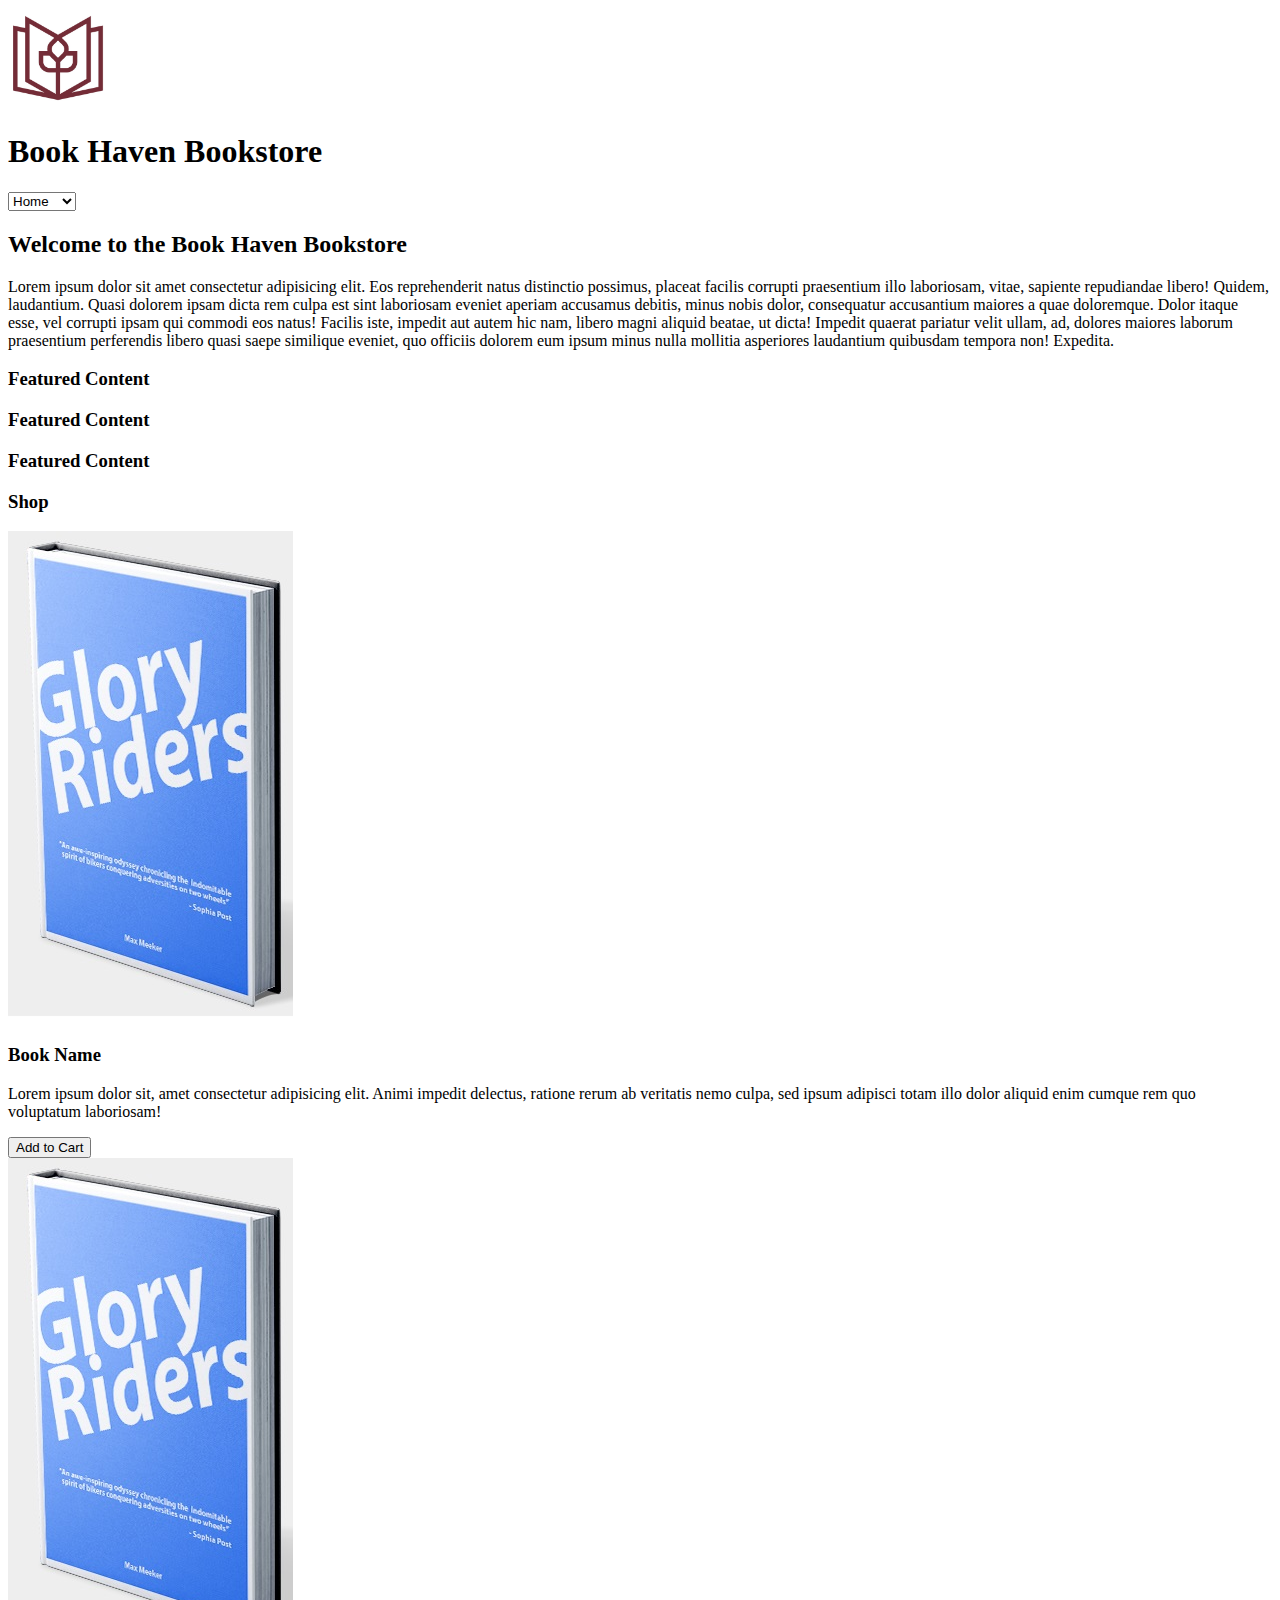
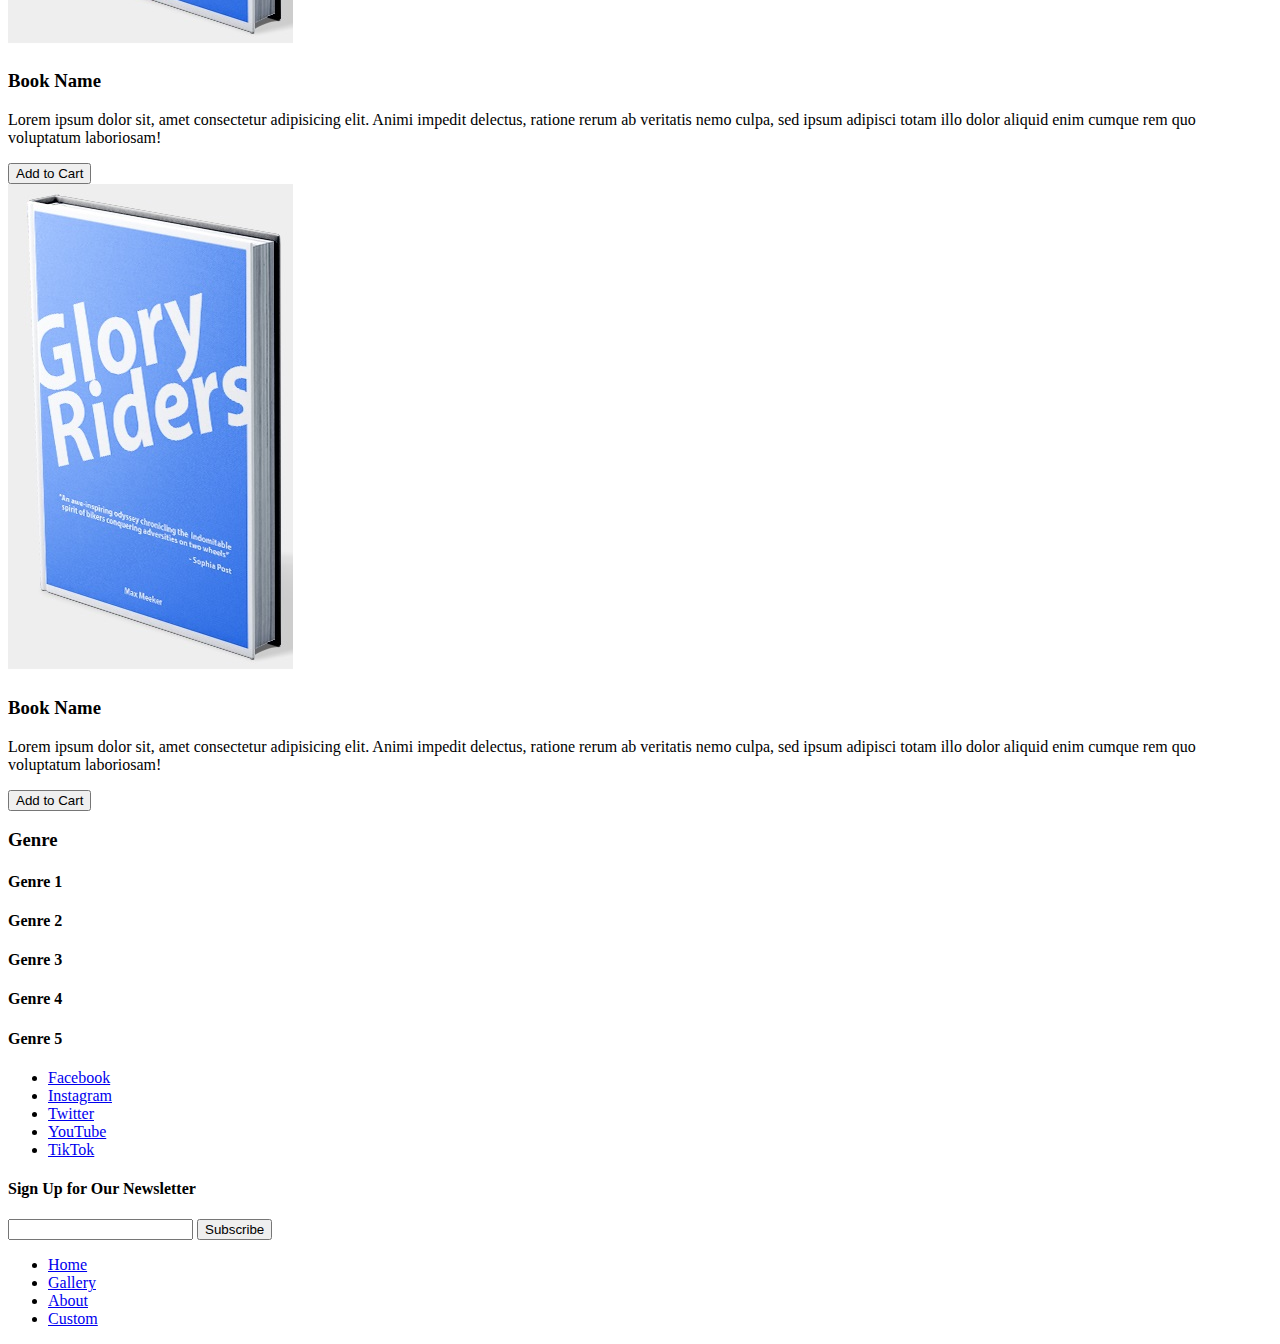
==== index.html @ 3fa57cb9 "project" ====
<!DOCTYPE html>
<html lang="en">
<head>
    <meta charset="UTF-8">
    <meta name="viewport" content="width=device-width, initial-scale=1.0">
    <title>Book Haven Bookstore</title>
</head>
<body>
    <header>
        <img src="logo.jpg" height="100" width="100" alt="Logo">
        <h1>Book Haven Bookstore</h1>
        <select>
            <option>Home</option>
            <option>Gallery</option>
            <option>About</option>
            <option>Custom</option>
        </select>
    </header>
    <main>
        <h2>Welcome to the Book Haven Bookstore</h2>
        <p>Lorem ipsum dolor sit amet consectetur adipisicing elit. Eos reprehenderit natus distinctio possimus, placeat facilis corrupti praesentium illo laboriosam, vitae, sapiente repudiandae libero! Quidem, laudantium. Quasi dolorem ipsam dicta rem culpa est sint laboriosam eveniet aperiam accusamus debitis, minus nobis dolor, consequatur accusantium maiores a quae doloremque. Dolor itaque esse, vel corrupti ipsam qui commodi eos natus! Facilis iste, impedit aut autem hic nam, libero magni aliquid beatae, ut dicta! Impedit quaerat pariatur velit ullam, ad, dolores maiores laborum praesentium perferendis libero quasi saepe similique eveniet, quo officiis dolorem eum ipsum minus nulla mollitia asperiores laudantium quibusdam tempora non! Expedita.</p>
    </main>
    
    <section>
        <section>
            <h3>Featured Content</h3>
        </section>
        <section>
            <h3>Featured Content</h3>
        </section>
        <section>
            <h3>Featured Content</h3>
        </section>
    </section>

    <section>
        <h3>Shop</h3>
        <section>
            <img src="Book.jpg">
            <h3>Book Name</h3>
            <p>Lorem ipsum dolor sit, amet consectetur adipisicing elit. Animi impedit delectus, ratione rerum ab veritatis nemo culpa, sed ipsum adipisci totam illo dolor aliquid enim cumque rem quo voluptatum laboriosam!</p>
            <button>Add to Cart</button>
        </section>
        <section>
            <img src="Book.jpg">
            <h3>Book Name</h3>
            <p>Lorem ipsum dolor sit, amet consectetur adipisicing elit. Animi impedit delectus, ratione rerum ab veritatis nemo culpa, sed ipsum adipisci totam illo dolor aliquid enim cumque rem quo voluptatum laboriosam!</p>
            <button>Add to Cart</button>
        </section>
        <section>
            <img src="Book.jpg">
            <h3>Book Name</h3>
            <p>Lorem ipsum dolor sit, amet consectetur adipisicing elit. Animi impedit delectus, ratione rerum ab veritatis nemo culpa, sed ipsum adipisci totam illo dolor aliquid enim cumque rem quo voluptatum laboriosam!</p>
            <button>Add to Cart</button>
        </section>
    </section>

    <section>
        <h3>Genre</h3>
        <h4>Genre 1</h4>
        <h4>Genre 2</h4>
        <h4>Genre 3</h4>
        <h4>Genre 4</h4>
        <h4>Genre 5</h4>
    </section>

    <footer>
        <ul>
            <li><a href="https://www.facebook.com">Facebook</a></li>
            <li><a href="https://www.instagram.com">Instagram</a></li>
            <li><a href="https://www.x.com">Twitter</a></li>
            <li><a href="https://www.youtube.com">YouTube</a></li>
            <li><a href="https://www.tiktok.com">TikTok</a></li>
        </ul>
        <h4>Sign Up for Our Newsletter</h4>
        <form>
            <input type="text">
            <input type="submit" name="Subscribe" value="Subscribe">
        </form>
        <ul>
            <li><a href="index.html">Home</a></li>
            <li><a href="gallery.html">Gallery</a></li>
            <li><a href="about.html">About</a></li>
            <li><a href="custom.html">Custom</a></li>
        </ul>
    </footer>

</body>
</html>
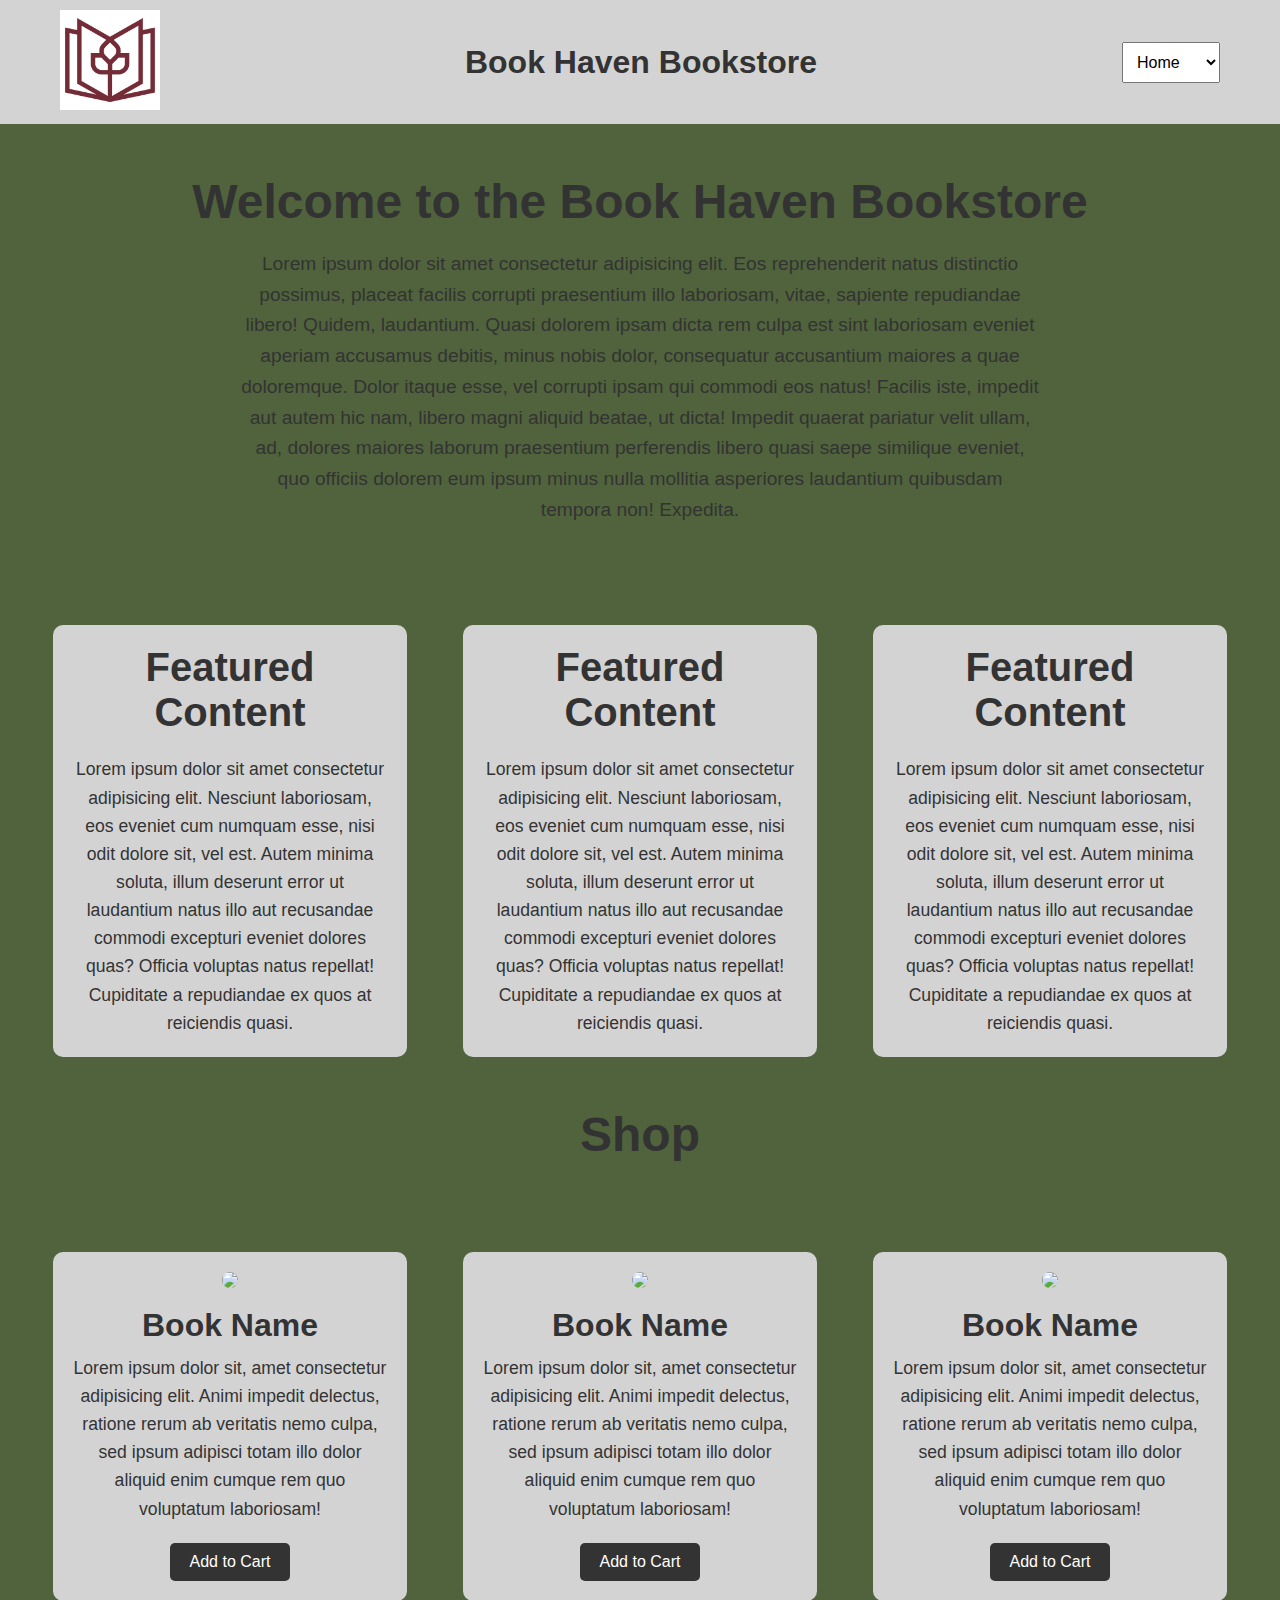
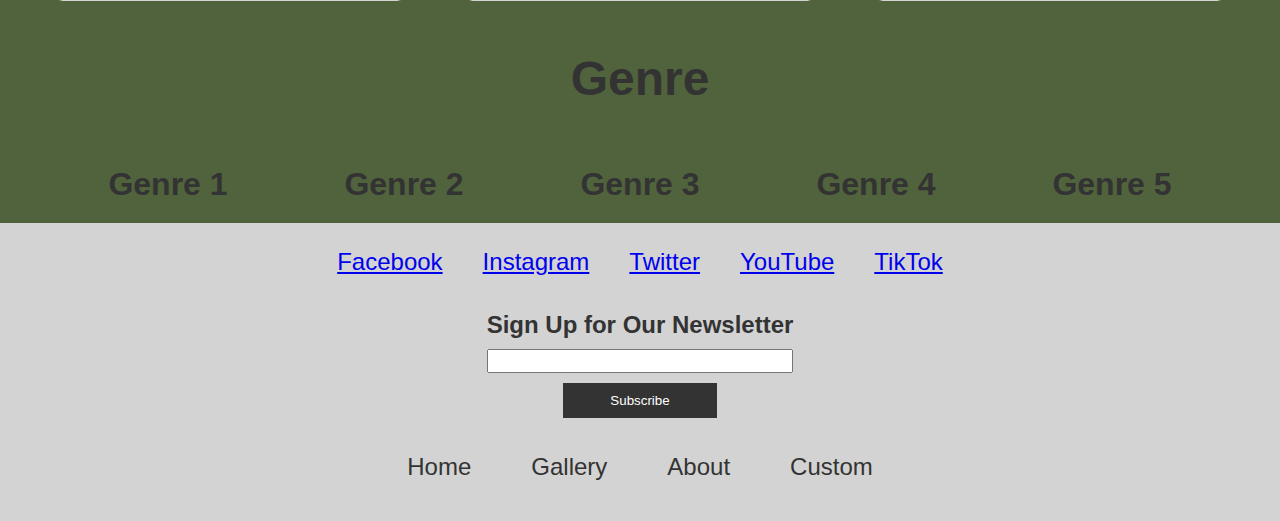
==== commit d28b06a5: "Project" ====
--- a/index.html
+++ b/index.html
@@ -3,11 +3,19 @@
 <head>
     <meta charset="UTF-8">
     <meta name="viewport" content="width=device-width, initial-scale=1.0">
+    <link rel="stylesheet" type="text/css" href="css/reset.css">
+    <link rel="stylesheet" type="text/css" href="css/header.css">
+    <link rel="stylesheet" type="text/css" href="css/footer.css">
+    <link rel="stylesheet" type="text/css" href="css/mainHome.css">
+    <link rel="stylesheet" type="text/css" href="css/books.css">
+    <link rel="stylesheet" type="text/css" href="css/buttons.css">
     <title>Book Haven Bookstore</title>
 </head>
 <body>
     <header>
-        <img src="logo.jpg" height="100" width="100" alt="Logo">
+        <a href="index.html">
+            <img src="images/logo.jpg" height="100" width="100" alt="Logo">
+        </a>
         <h1>Book Haven Bookstore</h1>
         <select>
             <option>Home</option>
@@ -21,68 +29,83 @@
         <p>Lorem ipsum dolor sit amet consectetur adipisicing elit. Eos reprehenderit natus distinctio possimus, placeat facilis corrupti praesentium illo laboriosam, vitae, sapiente repudiandae libero! Quidem, laudantium. Quasi dolorem ipsam dicta rem culpa est sint laboriosam eveniet aperiam accusamus debitis, minus nobis dolor, consequatur accusantium maiores a quae doloremque. Dolor itaque esse, vel corrupti ipsam qui commodi eos natus! Facilis iste, impedit aut autem hic nam, libero magni aliquid beatae, ut dicta! Impedit quaerat pariatur velit ullam, ad, dolores maiores laborum praesentium perferendis libero quasi saepe similique eveniet, quo officiis dolorem eum ipsum minus nulla mollitia asperiores laudantium quibusdam tempora non! Expedita.</p>
     </main>
     
-    <section>
+    <section class="featured">
         <section>
             <h3>Featured Content</h3>
+            <p>Lorem ipsum dolor sit amet consectetur adipisicing elit. Nesciunt laboriosam, eos eveniet cum numquam esse, nisi odit dolore sit, vel est. Autem minima soluta, illum deserunt error ut laudantium natus illo aut recusandae commodi excepturi eveniet dolores quas? Officia voluptas natus repellat! Cupiditate a repudiandae ex quos at reiciendis quasi.</p>
         </section>
         <section>
             <h3>Featured Content</h3>
+            <p>Lorem ipsum dolor sit amet consectetur adipisicing elit. Nesciunt laboriosam, eos eveniet cum numquam esse, nisi odit dolore sit, vel est. Autem minima soluta, illum deserunt error ut laudantium natus illo aut recusandae commodi excepturi eveniet dolores quas? Officia voluptas natus repellat! Cupiditate a repudiandae ex quos at reiciendis quasi.</p>
         </section>
         <section>
             <h3>Featured Content</h3>
+            <p>Lorem ipsum dolor sit amet consectetur adipisicing elit. Nesciunt laboriosam, eos eveniet cum numquam esse, nisi odit dolore sit, vel est. Autem minima soluta, illum deserunt error ut laudantium natus illo aut recusandae commodi excepturi eveniet dolores quas? Officia voluptas natus repellat! Cupiditate a repudiandae ex quos at reiciendis quasi.</p>
         </section>
     </section>
 
-    <section>
-        <h3>Shop</h3>
+    <h3>Shop</h3>
+
+    <section class="shop">
         <section>
-            <img src="Book.jpg">
+            <img src="images/book.jpg">
             <h3>Book Name</h3>
             <p>Lorem ipsum dolor sit, amet consectetur adipisicing elit. Animi impedit delectus, ratione rerum ab veritatis nemo culpa, sed ipsum adipisci totam illo dolor aliquid enim cumque rem quo voluptatum laboriosam!</p>
-            <button>Add to Cart</button>
+            <button class="add-to-cart">Add to Cart</button>
         </section>
         <section>
-            <img src="Book.jpg">
+            <img src="images/book.jpg">
             <h3>Book Name</h3>
             <p>Lorem ipsum dolor sit, amet consectetur adipisicing elit. Animi impedit delectus, ratione rerum ab veritatis nemo culpa, sed ipsum adipisci totam illo dolor aliquid enim cumque rem quo voluptatum laboriosam!</p>
-            <button>Add to Cart</button>
+            <button class="add-to-cart">Add to Cart</button>
         </section>
         <section>
-            <img src="Book.jpg">
+            <img src="images/book.jpg">
             <h3>Book Name</h3>
             <p>Lorem ipsum dolor sit, amet consectetur adipisicing elit. Animi impedit delectus, ratione rerum ab veritatis nemo culpa, sed ipsum adipisci totam illo dolor aliquid enim cumque rem quo voluptatum laboriosam!</p>
-            <button>Add to Cart</button>
+            <button class="add-to-cart ">Add to Cart</button>
         </section>
     </section>
 
-    <section>
-        <h3>Genre</h3>
-        <h4>Genre 1</h4>
-        <h4>Genre 2</h4>
-        <h4>Genre 3</h4>
-        <h4>Genre 4</h4>
-        <h4>Genre 5</h4>
+    <h3>Genre</h3>
+
+    <section class="genre">
+        <h4><a href="#">Genre 1</a></h4>
+        <h4><a href="#">Genre 2</a></h4>
+        <h4><a href="#">Genre 3</a></h4>
+        <h4><a href="#">Genre 4</a></h4>
+        <h4><a href="#">Genre 5</a></h4>
     </section>
 
     <footer>
-        <ul>
-            <li><a href="https://www.facebook.com">Facebook</a></li>
-            <li><a href="https://www.instagram.com">Instagram</a></li>
-            <li><a href="https://www.x.com">Twitter</a></li>
-            <li><a href="https://www.youtube.com">YouTube</a></li>
-            <li><a href="https://www.tiktok.com">TikTok</a></li>
-        </ul>
-        <h4>Sign Up for Our Newsletter</h4>
+
+        <section class="social">
+            <ul>
+                <li><a href="https://www.facebook.com">Facebook</a></li>
+                <li><a href="https://www.instagram.com">Instagram</a></li>
+                <li><a href="https://www.x.com">Twitter</a></li>
+                <li><a href="https://www.youtube.com">YouTube</a></li>
+                <li><a href="https://www.tiktok.com">TikTok</a></li>
+            </ul>
+        </section>
+        
+        <section class="newsletter">
+            <h4>Sign Up for Our Newsletter</h4>
         <form>
             <input type="text">
             <input type="submit" name="Subscribe" value="Subscribe">
         </form>
-        <ul>
-            <li><a href="index.html">Home</a></li>
-            <li><a href="gallery.html">Gallery</a></li>
-            <li><a href="about.html">About</a></li>
-            <li><a href="custom.html">Custom</a></li>
-        </ul>
+        </section>
+        
+        <section class="links">
+            <ul>
+                <li><a href="index.html">Home</a></li>
+                <li><a href="gallery.html">Gallery</a></li>
+                <li><a href="about.html">About</a></li>
+                <li><a href="custom.html">Custom</a></li>
+            </ul>
+        </section>
+        
     </footer>
 
 </body>
--- a/css/header.css
+++ b/css/header.css
@@ -0,0 +1,30 @@
+header {
+    background-color: lightgray;
+    display: flex;
+    align-items: center;
+    justify-content: space-between;
+    padding: 10px;
+    position: relative;
+}
+
+
+header img {
+    height: 100px;
+    width: 100px;
+    margin-left: 50px; 
+}
+
+
+header h1 {
+    flex: 1;
+    text-align: center;
+    font-size: 2em;
+    color: #333333;
+}
+
+
+header select {
+    padding: 10px;
+    font-size: 1em;
+    margin-right: 50px;
+}
--- a/css/footer.css
+++ b/css/footer.css
@@ -0,0 +1,86 @@
+footer {
+    background-color: lightgray;
+    padding: 25px 20px; 
+    display: flex;
+    flex-direction: column;
+    align-items: center;
+    gap: 20px; 
+}
+
+
+footer .social {
+    text-align: center;
+    margin-bottom: 15px; 
+    width: 100%; 
+}
+
+footer .social ul {
+    list-style: none;
+    display: flex;
+    justify-content: center; 
+    gap: 40px; 
+    width: auto; 
+}
+
+footer .social ul li {
+    font-size: 1.5em; 
+}
+
+
+footer .newsletter {
+    text-align: center;
+    margin-bottom: 15px; 
+}
+
+footer .newsletter h4 {
+    font-size: 1.5em;
+    margin-bottom: 10px; 
+}
+
+
+footer .newsletter form {
+    display: flex;
+    flex-direction: column;
+    align-items: center;
+}
+
+
+footer .newsletter form input[type="text"] {
+    padding: 10px;
+    font-size: 1em;
+    margin-bottom: 10px;
+    width: 100%; 
+    height: 1.5em;
+}
+
+
+footer .newsletter form input[type="submit"] {
+    padding: 10px 20px;
+    background-color: #333333;
+    color: white;
+    border: none;
+    cursor: pointer;
+    width: 50%; 
+}
+
+footer .links {
+    text-align: center;
+}
+
+footer .links ul {
+    list-style: none;
+    display: flex;
+    justify-content: space-between;
+    gap: 60px; 
+    width: 80%; 
+    margin-bottom: 15px;
+}
+
+footer .links ul li {
+    font-size: 1.5em;
+}
+
+footer .links ul li a {
+    text-decoration: none;
+    color: #333333;
+}
--- a/css/mainHome.css
+++ b/css/mainHome.css
@@ -0,0 +1,120 @@
+main {
+    text-align: center;
+    padding: 50px;
+}
+
+main h2 {
+    font-size: 3em; 
+    margin-bottom: 20px;
+}
+
+main p {
+    font-size: 1.2em; 
+    line-height: 1.6; 
+    max-width: 800px; 
+    margin: 0 auto; 
+}
+
+
+
+
+/* featured section*/
+
+
+
+.featured {
+    display: flex;
+    justify-content: space-around;
+    align-items: flex-start;
+    padding: 50px; 
+    gap: 50px; 
+}
+
+.featured > section {
+    flex: 1; 
+    max-width: 30%; 
+    background-color: lightgrey;
+    padding: 20px;
+    border-radius: 10px;
+    text-align: center; 
+}
+
+.featured h3 {
+    font-size: 2.5em; 
+    margin-bottom: 20px;
+}
+
+.featured p {
+    font-size: 1.1em; 
+    line-height: 1.6;
+}
+
+
+
+
+/* books */
+
+
+h3 {
+    text-align: center;
+    font-size: 3em; 
+    margin-bottom: 40px; 
+}
+
+/* books.css */
+
+
+
+
+/* genre */
+
+.genre {
+    display: flex;
+    justify-content: space-between; 
+    align-items: center;
+    padding: 20px 50px; 
+}
+
+
+.genre h4 {
+    font-size: 2em; 
+    margin: 0 20px; 
+    text-align: center; 
+    flex: 1; 
+
+}
+
+.genre h4 a {
+    text-decoration: none; 
+    color: #333333; 
+}
+
+
+
+@media (max-width: 768px) {
+    .featured {
+        flex-direction: column;
+        justify-content: center;
+        align-items: center;
+        padding: 20px; 
+        gap: 20px; 
+    }
+
+    .featured > section {
+        max-width: 90%; 
+        padding: 15px; 
+    }
+
+   
+    .genre {
+        flex-direction: column; 
+        align-items: center; 
+        gap: 10px; 
+        padding: 20px;
+    }
+
+    .genre h4 {
+        margin: 10px 0; 
+        font-size: 1.8em; 
+    }
+}--- a/css/books.css
+++ b/css/books.css
@@ -0,0 +1,53 @@
+.shop {
+    display: flex;
+    justify-content: space-around;
+    align-items: flex-start;
+    gap: 50px; 
+    padding: 50px; 
+}
+
+
+.shop > section {
+    flex: 1;
+    max-width: 30%;
+    background-color: lightgray;
+    padding: 20px;
+    border-radius: 10px;
+    text-align: center;
+}
+
+
+.shop > section img {
+    max-width: 100%;
+    height: auto;
+    margin-bottom: 15px;
+    border-radius: 10px;
+}
+
+.shop > section h3 {
+    font-size: 2em; 
+    margin-bottom: 10px;
+}
+
+.shop > section p {
+    font-size: 1.1em;
+    line-height: 1.6;
+    margin-bottom: 20px;
+}
+
+
+
+@media (max-width: 768px) {
+    .shop {
+        flex-direction: column;
+        justify-content: center;
+        align-items: center;
+        padding: 20px; 
+        gap: 20px; 
+    }
+
+    .shop > section {
+        max-width: 90%; 
+        padding: 15px; 
+    }
+}
--- a/css/buttons.css
+++ b/css/buttons.css
@@ -0,0 +1,29 @@
+.viewcart {
+    padding: 15px 30px;
+    font-size: 1.2em;
+    background-color: white; 
+    color: #50633C;
+    border: none;
+    border-radius: 5px;
+}
+.viewcart:hover {
+    background-color: #333333; 
+    color: white;
+}
+
+
+
+.add-to-cart {
+    padding: 10px 20px;
+    background-color: #333333;
+    color: white;
+    border: none;
+    border-radius: 5px;
+    font-size: 1em;
+
+}
+
+
+.add-to-cart:hover {
+    background-color: #50633C; 
+}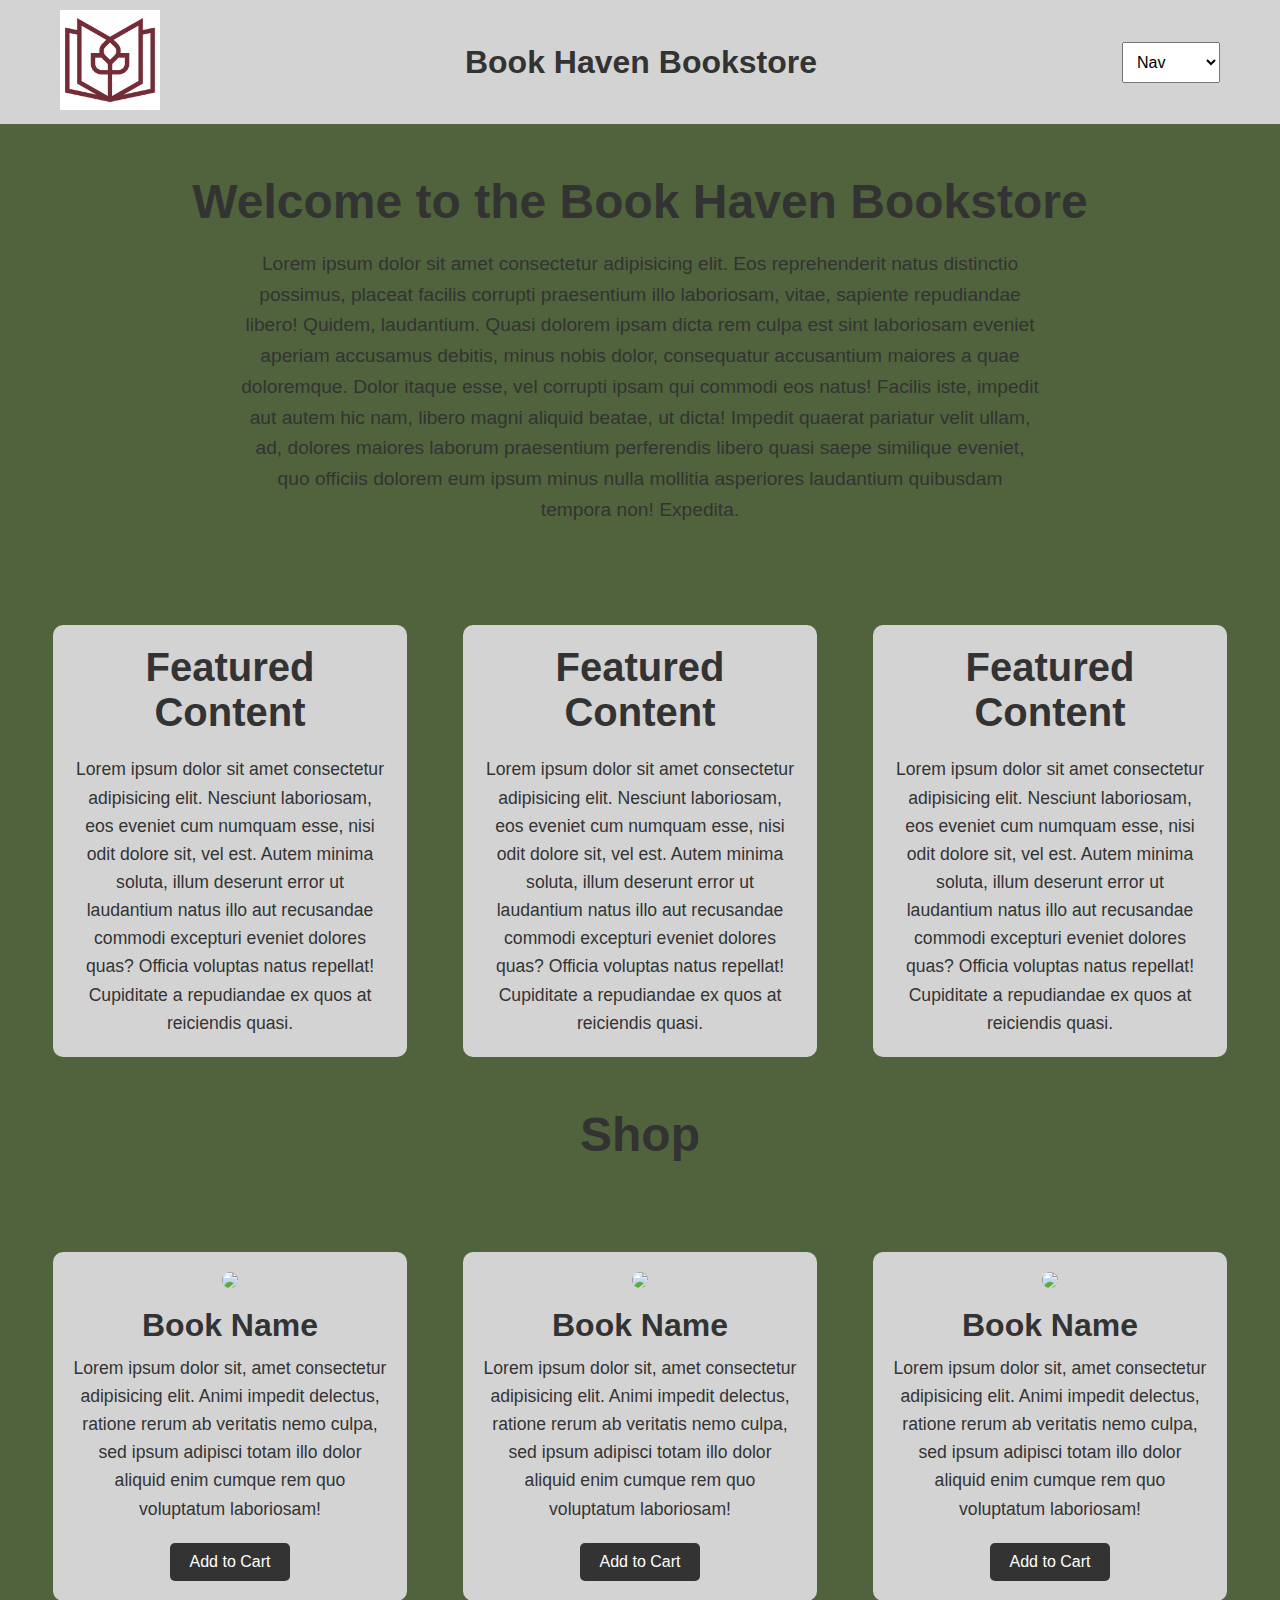
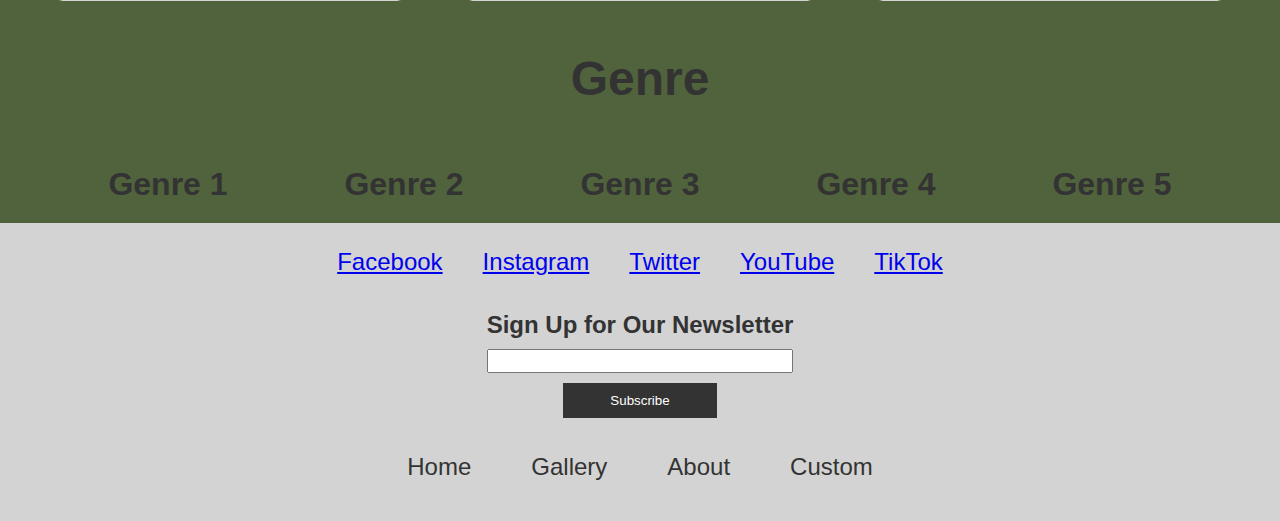
==== commit 9c649a06: "project" ====
--- a/index.html
+++ b/index.html
@@ -17,11 +17,12 @@
             <img src="images/logo.jpg" height="100" width="100" alt="Logo">
         </a>
         <h1>Book Haven Bookstore</h1>
-        <select>
-            <option>Home</option>
-            <option>Gallery</option>
-            <option>About</option>
-            <option>Custom</option>
+        <select id="nav">
+            <option disabled selected>Nav</option>
+            <option value="index.html">Home</option>
+            <option value="gallery.html">Gallery</option>
+            <option value="about.html">About</option>
+            <option value="custom.html">Custom</option>
         </select>
     </header>
     <main>
@@ -91,10 +92,10 @@
         
         <section class="newsletter">
             <h4>Sign Up for Our Newsletter</h4>
-        <form>
-            <input type="text">
-            <input type="submit" name="Subscribe" value="Subscribe">
-        </form>
+            <form id="newsletter-form">
+                <input type="text">
+                <input type="submit" name="Subscribe" value="Subscribe">
+            </form>
         </section>
         
         <section class="links">
@@ -108,5 +109,8 @@
         
     </footer>
 
+    <script src="js/main.js"></script>
+    <script src="js/home.js"></script>
+
 </body>
 </html>--- a/css/buttons.css
+++ b/css/buttons.css
@@ -26,4 +26,17 @@
 
 .add-to-cart:hover {
     background-color: #50633C; 
+}
+
+.process {
+    padding: 15px 30px;
+    font-size: 1.2em;
+    background-color: white; 
+    color: #50633C;
+    border: none;
+    border-radius: 5px;
+}
+.process:hover {
+    background-color: #333333; 
+    color: white;
 }